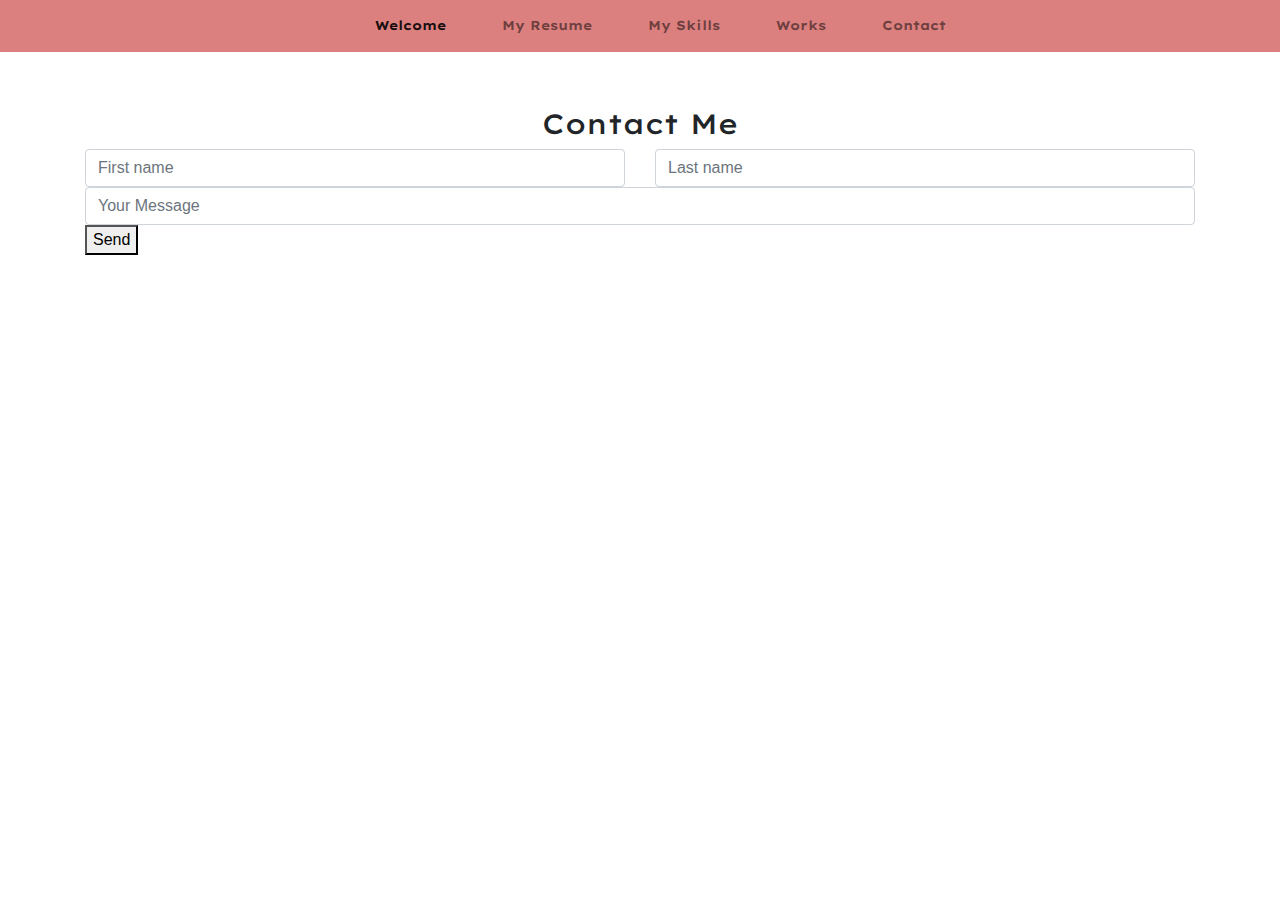
==== contact.html @ c371685c "Add contact form." ====
<!DOCTYPE html>
<html>
    <head>
        <title>Brian's Portfolio</title>
        <link rel="stylesheet" href="https://stackpath.bootstrapcdn.com/bootstrap/4.3.1/css/bootstrap.min.css" integrity="sha384-ggOyR0iXCbMQv3Xipma34MD+dH/1fQ784/j6cY/iJTQUOhcWr7x9JvoRxT2MZw1T" crossorigin="anonymous">
        <link href="https://fonts.googleapis.com/css?family=Lexend+Exa&display=swap" rel="stylesheet">
        <link rel="stylesheet" href="css/styles.css" type="text/css">
    </head>
    <body>
        <nav class="navbar navbar-expand-lg navbar-light bg-light nav-red">
            <button class="navbar-toggler" type="button" data-toggle="collapse" data-target="#navbarNavAltMarkup" aria-controls="navbarNavAltMarkup" aria-expanded="false" aria-label="Toggle navigation">
                <span class="navbar-toggler-icon"></span>
            </button>
            <div class="collapse navbar-collapse" id="navbarNavAltMarkup">
                <div class="navbar-nav">
                    <a class="nav-item nav-link active" href="index.html">Welcome</a>
                    <a class="nav-item nav-link" href="resume.html">My Resume<span class="sr-only">(current)</span></a>
                    <a class="nav-item nav-link" href="skills.html">My Skills</a>
                    <a class="nav-item nav-link" href="works.html">Works</a>
                    <a class="nav-item nav-link" href="contact.html">Contact</a>
                </div>
            </div>
        </nav>

        <div class="container">
                <section>
                    <h3>Contact Me</h3>
                    <form>
                        <div class="row">
                            <div class="col">
                            <input type="text" class="form-control" placeholder="First name">
                            </div>
                            <div class="col">
                            <input type="text" class="form-control" placeholder="Last name">
                            </div>
                        </div>
                        <div class="row">
                            <div class="col top">
                                <input type="text" class="form-control height" placeholder="Your Message">
                            </div>
                        </div>
                        <div class="row">
                            <div class="col top">
                                <button>Send</button>
                            </div>
                        </div>
                    </form>
                </section>
        </div>

        <script src="https://code.jquery.com/jquery-3.3.1.slim.min.js" integrity="sha384-q8i/X+965DzO0rT7abK41JStQIAqVgRVzpbzo5smXKp4YfRvH+8abtTE1Pi6jizo" crossorigin="anonymous"></script>
        <script src="https://cdnjs.cloudflare.com/ajax/libs/popper.js/1.14.7/umd/popper.min.js" integrity="sha384-UO2eT0CpHqdSJQ6hJty5KVphtPhzWj9WO1clHTMGa3JDZwrnQq4sF86dIHNDz0W1" crossorigin="anonymous"></script>
        <script src="https://stackpath.bootstrapcdn.com/bootstrap/4.3.1/js/bootstrap.min.js" integrity="sha384-JjSmVgyd0p3pXB1rRibZUAYoIIy6OrQ6VrjIEaFf/nJGzIxFDsf4x0xIM+B07jRM" crossorigin="anonymous"></script>
    </body>
</html>
---- css/styles.css ----
body {
    margin: 0;
    padding: 0;
    height: 100%;
}

h1, h3, h4, p {
    font-family: 'Lexend Exa', sans-serif;
}

h3 {
    margin-top: 5%;
}

h4 {
    text-transform: uppercase;
    margin-top: 10px;
}

.container h3, h4 {
    text-align: center;
}

.navbar-nav {
    margin: auto;
}

h1 {
    margin-top: 20%;
}

[red] {
    background-color: #dc7f7f;
    height: 641px;
}

[grey] {
    background-color: #F8F9FB;
    text-align: center;
    min-height: 641px;
}

[grey] p {
    padding: 0 20% 0 20%;
}

[red] img {
    width: 500px;
    height: auto;
    padding: 20%;
}

.navbar-nav a {
    margin-left: 40px;
    font-family: 'Lexend Exa', sans-serif;
    font-weight: bold;
    font-size: 13px;
}

table {
    margin-top: 20px;
}

.nav-red {  
    background-color: #dc7f7f !important;
}

.progress-bar {
    background-color: #dc7f7f;
}
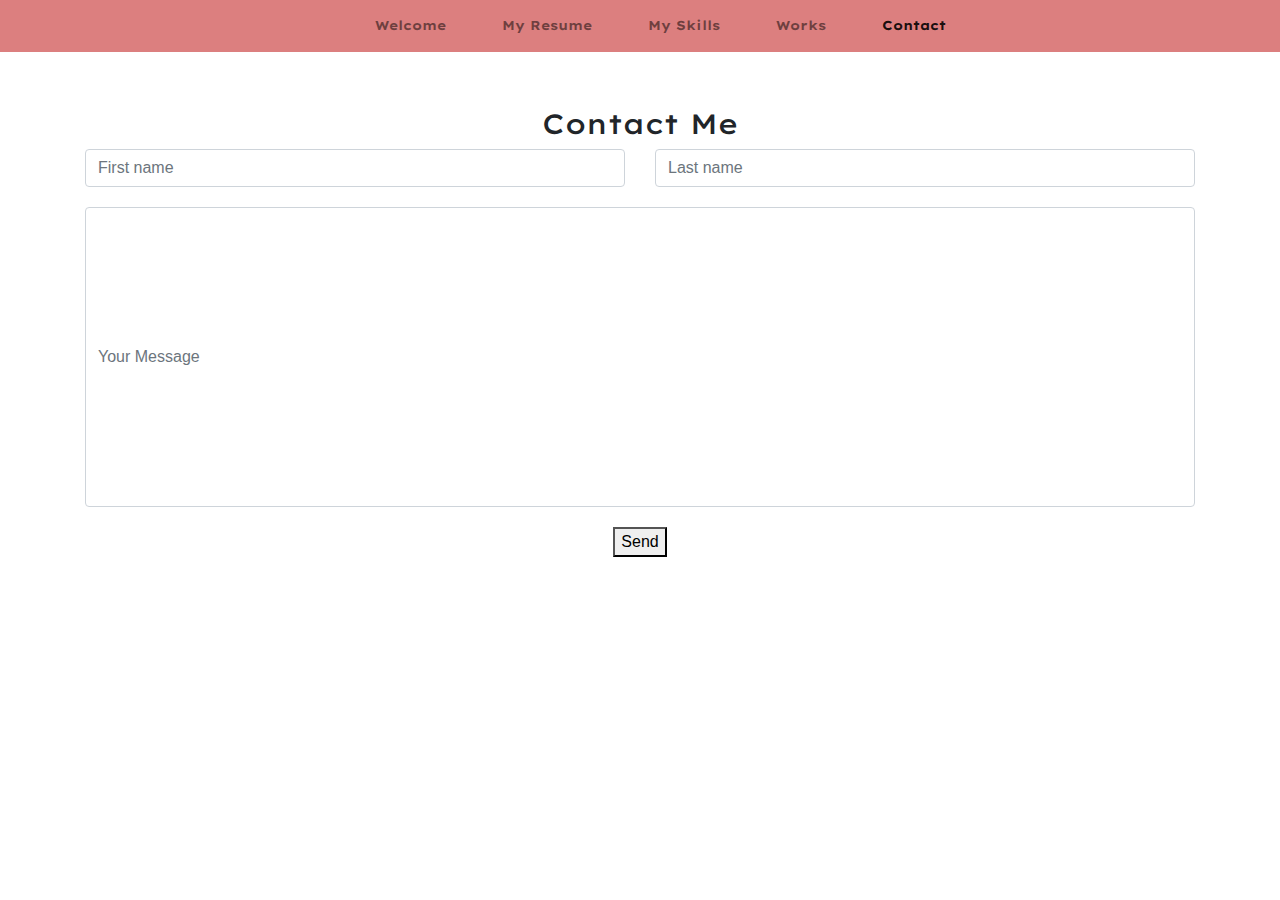
==== commit 656e5b4f: "Reposition the active feature on navbars of respective pages." ====
--- a/contact.html
+++ b/contact.html
@@ -13,11 +13,11 @@
             </button>
             <div class="collapse navbar-collapse" id="navbarNavAltMarkup">
                 <div class="navbar-nav">
-                    <a class="nav-item nav-link active" href="index.html">Welcome</a>
-                    <a class="nav-item nav-link" href="resume.html">My Resume<span class="sr-only">(current)</span></a>
+                    <a class="nav-item nav-link" href="index.html">Welcome</a>
+                    <a class="nav-item nav-link" href="resume.html">My Resume</span></a>
                     <a class="nav-item nav-link" href="skills.html">My Skills</a>
                     <a class="nav-item nav-link" href="works.html">Works</a>
-                    <a class="nav-item nav-link" href="contact.html">Contact</a>
+                    <a class="nav-item nav-link active" href="contact.html">Contact <span class="sr-only">(current)</span></a>
                 </div>
             </div>
         </nav>
--- a/css/styles.css
+++ b/css/styles.css
@@ -67,4 +67,26 @@
 
 .progress-bar {
     background-color: #dc7f7f;
+}
+
+.top {
+    margin-top: 20px;
+    text-align: center;
+}
+
+.height {
+    height: 300px;
+}
+
+ol {
+    padding: 10% 0 0 25%;
+}
+
+.placeholder {
+    background-color: #dc7f7f;
+    height: 250px;
+}
+
+#projects {
+    margin-top: 5%;
 }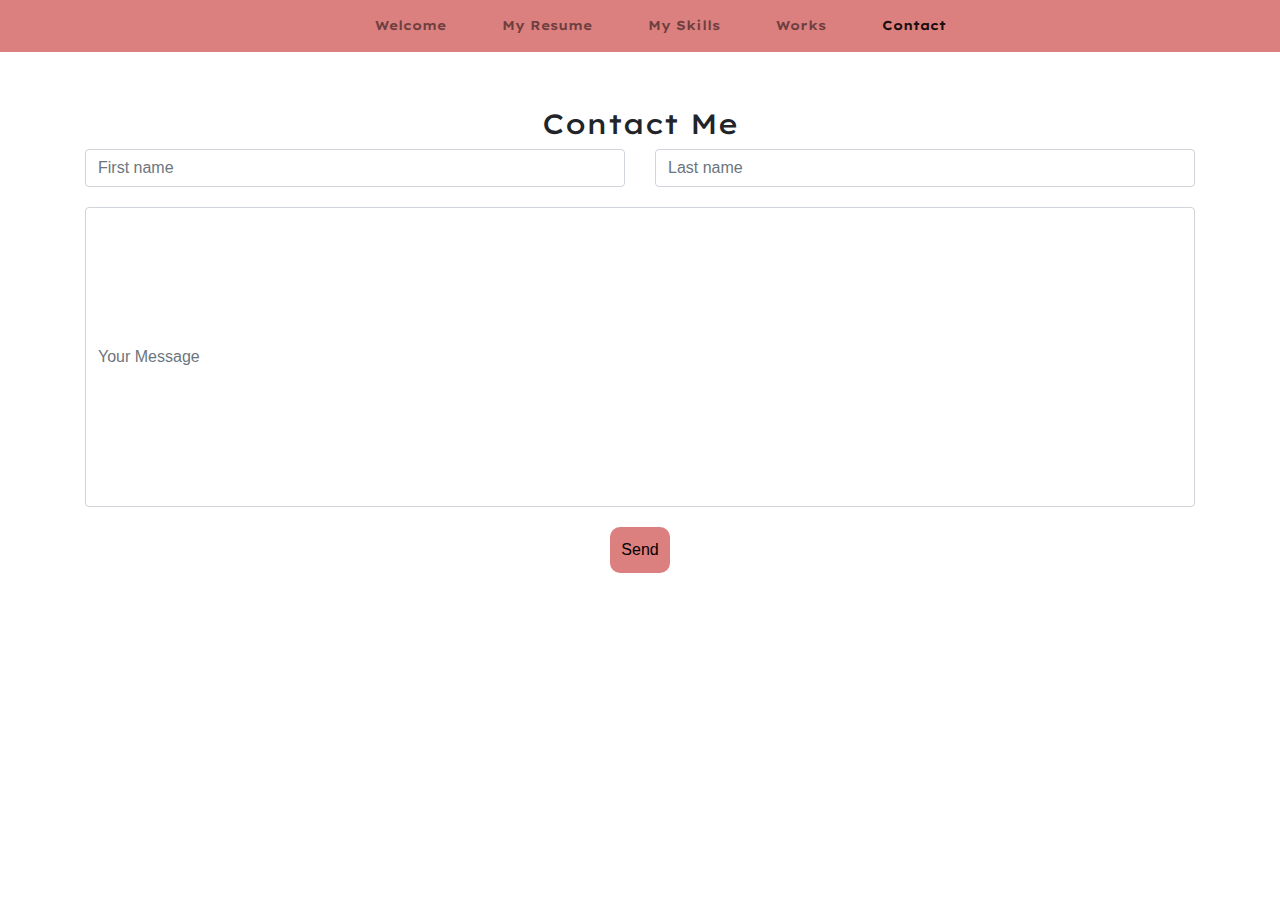
==== commit 6029a88d: "Style the send button in contact form." ====
--- a/contact.html
+++ b/contact.html
@@ -41,7 +41,7 @@
                         </div>
                         <div class="row">
                             <div class="col top">
-                                <button>Send</button>
+                                <button class="button">Send</button>
                             </div>
                         </div>
                     </form>
--- a/css/styles.css
+++ b/css/styles.css
@@ -59,6 +59,11 @@
 
 table {
     margin-top: 20px;
+    text-align: center;
+}
+
+table ul {
+    list-style: none;
 }
 
 .nav-red {  
@@ -82,6 +87,15 @@
     padding: 10% 0 0 25%;
 }
 
+ol li a {
+    color: black;
+}
+
+ol li a:hover {
+    color: #dc7f7f;
+    text-decoration: none;
+}
+
 .placeholder {
     background-color: #dc7f7f;
     height: 250px;
@@ -89,4 +103,16 @@
 
 #projects {
     margin-top: 5%;
+}
+
+.button {
+    background-color: #dc7f7f;
+    border: none;
+    border-radius: 10px;
+    padding: 1%;
+}
+
+.button:hover {
+    background-color: black;
+    color: white;
 }